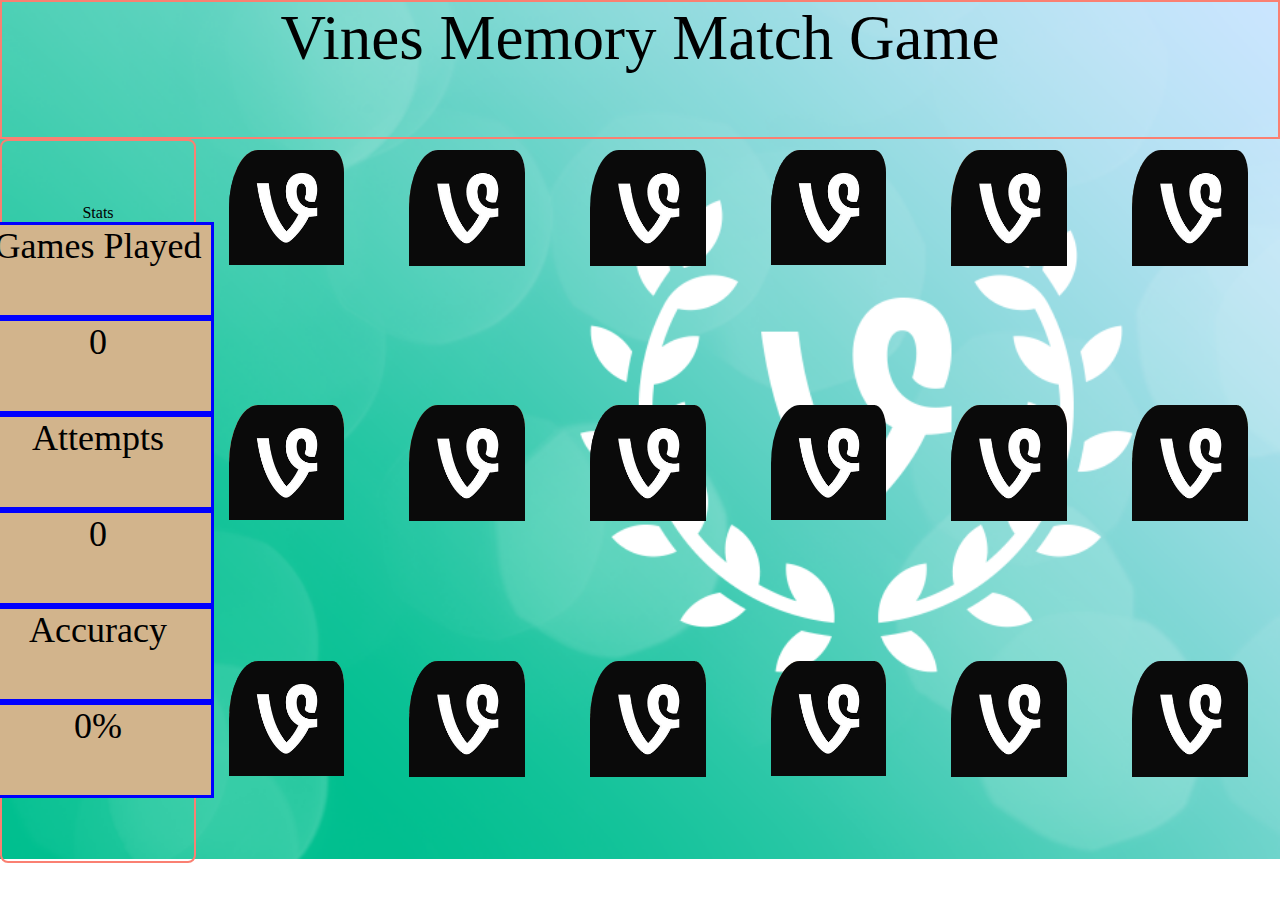
==== index.html @ c5bf3ce8 "video added and css in progress" ====
<!DOCTYPE html>
<html lang="en">
<head>
  <meta charset="UTF-8">
  <meta name="viewport" content="width=device-width, initial-scale=1.0">
  <meta http-equiv="X-UA-Compatible" content="ie=edge">
  <script src="https://ajax.googleapis.com/ajax/libs/jquery/3.4.1/jquery.min.js"></script>  <title>Memory Match | James Dinh</title>
  <script src="/script.js"></script>
  <link href="/style.css" type="text/css" rel="stylesheet">
</head>
<body>
  <header class="memoryMatchTitle">Vines Memory Match Game</header>
  <div class="asidePlusMain">
    <aside class="gameData">Stats
      <div class="asideDiv">Games Played</div>
      <div class="asideDiv gamesPlayed">0</div>
      <div class="asideDiv">Attempts</div>
      <div class="asideDiv gameAttempts">0</div>
      <div class="asideDiv">Accuracy</div>
      <div class="asideDiv gameAccuracy">0%</div>
  </aside>
    <main class="gameSpace">
      <div class="row">
        <div class="card" id="card0" data-cardtype="">
        </div>
        <div class="card" id="card1" data-cardtype="">
        </div>
        <div class="card" id="card2" data-cardtype="">
        </div>
        <div class="card" id="card3" data-cardtype="">
        </div>
        <div class="card" id="card4" data-cardtype="">
        </div>
        <div class="card" id="card5" data-cardtype="">
        </div>
      </div>
      <div class="row">
        <div class="card" id="card6" data-cardtype="">
        </div>
        <div class="card" id="card7" data-cardtype="">
        </div>
        <div class="card" id="card8" data-cardtype="">
        </div>
        <div class="card" id="card9" data-cardtype="">
        </div>
        <div class="card" id="card10" data-cardtype="">
        </div>
        <div class="card" id="card11" data-cardtype="">
        </div>
      </div>
    <div class="row">
      <div class="card" id="card12" data-cardtype="">
      </div>
      <div class="card" id="card13" data-cardtype="">
      </div>
      <div class="card" id="card14" data-cardtype="">
      </div>
      <div class="card" id="card15" data-cardtype="">
      </div>
      <div class="card" id="card16" data-cardtype="">
      </div>
      <div class="card" id="card17" data-cardtype="">
      </div>
    </div>
  </main>
  </div>
  <div class="modal">
    <div class="modal-content">
      <iframe width="360" height="225" src="https://www.youtube.com/embed/Sdkwu2FvFfI" frameborder="0"
      allow="accelerometer; autoplay; encrypted-media; gyroscope; picture-in-picture" allowfullscreen></iframe>
    <!-- <img src="assets/images/Goodjob gif.gif" class="winGame"> -->
    <button class="buttonPlayAgain">Play Again!</button>
    <button class="refreshButton">Refresh</button>
  </div>
  </div>
</body>
</html>
---- style.css ----
body{
    background-repeat: no-repeat;
  background-size: cover;
  background-image: url(/assets/images/vineminifest_1.png);
  margin: 0;
  overflow: hidden;
}
.memoryMatchTitle{
  border: 2px solid salmon;
  height: 15vh;
  font-size: 7vh;
  text-align: center;
}
.asidePlusMain{
  display: flex;
  flex-direction: row;
  height: 80vh;

}

aside{
  width:15%;
  border: 2px solid salmon;
  border-radius:8px;
  height:100%;
  display: flex;
  flex-direction: column;
  align-items: center;
  justify-content: center;

}

.gameSpace{
  width: 85%;
  display: flex;
  flex-direction: column;

}
.card{
  height: 26vmin;
  width: 19vmin;
  position: relative;
  margin: 1% 3%;
}
.asideDiv{
  background-color: tan;
  width: 25vmin;
  height: 10vmin;
  border: 3px solid blue;
  text-align: center;
  font-size: 4vmin;
}
.row{
  display: flex;
  height: 100%;
}

.back, .front{
  position: absolute;
  height: 100%;
  width: 100%;
  background-size: contain;
  background-repeat: no-repeat;
  border-radius: 25% 10%;
}
.back{
  background-image: url(/assets/images/vine.png);
}
.wednesday{
  background-image: url(/assets/images/Its\ wednesday.gif);
}
.hidden{
  display:none;
}
.okGif{
  background-image: url(/assets/images/ok.gif);
}
.lying{
  background-image: url(/assets/images/why\ you\ lying.gif);

}
.chickenGif{
  background-image: url(/assets/images/lookchickens.gif);
}
.dancingGif{
  background-image: url(/assets/images/dancingtoheart.gif);

}
.merryGif{
  background-image: url(/assets/images/merry.gif);

}
.highfiveGif{
  background-image: url(/assets/images/high.gif);
}
.hatersGif{
  background-image: url(/assets/images//blocking.gif);
}
.mcdsGif{
  background-image: url(/assets/images/mcds.gif);
}
.modal {
  position: fixed;
  left: 0;
  top: 0;
  width: 100%;
  height: 100%;
  background-color: rgba(0, 0, 0, 0.5);
  opacity: 0;
  visibility: hidden;
  transform: scale(1.1);
    }

.showmodal {
  opacity: 1;
  visibility: visible;
  transform: scale(1.0);
  transition: visibility 0s linear 0s, opacity 0.25s 0s, transform 0.25s;
    }

.buttonPlayAgain{
  position: relative;
  left: 3vmin;
  width: 19.5vmin;
  line-height: 3.5vmin;
  cursor: pointer;
  border-radius: 0.25rem;
  background-color: lightgray;
}
.refreshButton{
  position: relative;
  left: 6vmin;
  width: 10.5vmin;
  line-height: 3.5vmin;
  cursor: pointer;
  border-radius: 0.25rem;
  background-color: lightgray;
}
.winGame{
  width: 100%;
}
.modal-content {
  position: absolute;
  top: 50%;
  left: 50%;
  transform: translate(-50%, -50%);
  background-color: white;
  padding: 1rem 1.5rem;
  width: 24rem;
  border-radius: 0.5rem;
}
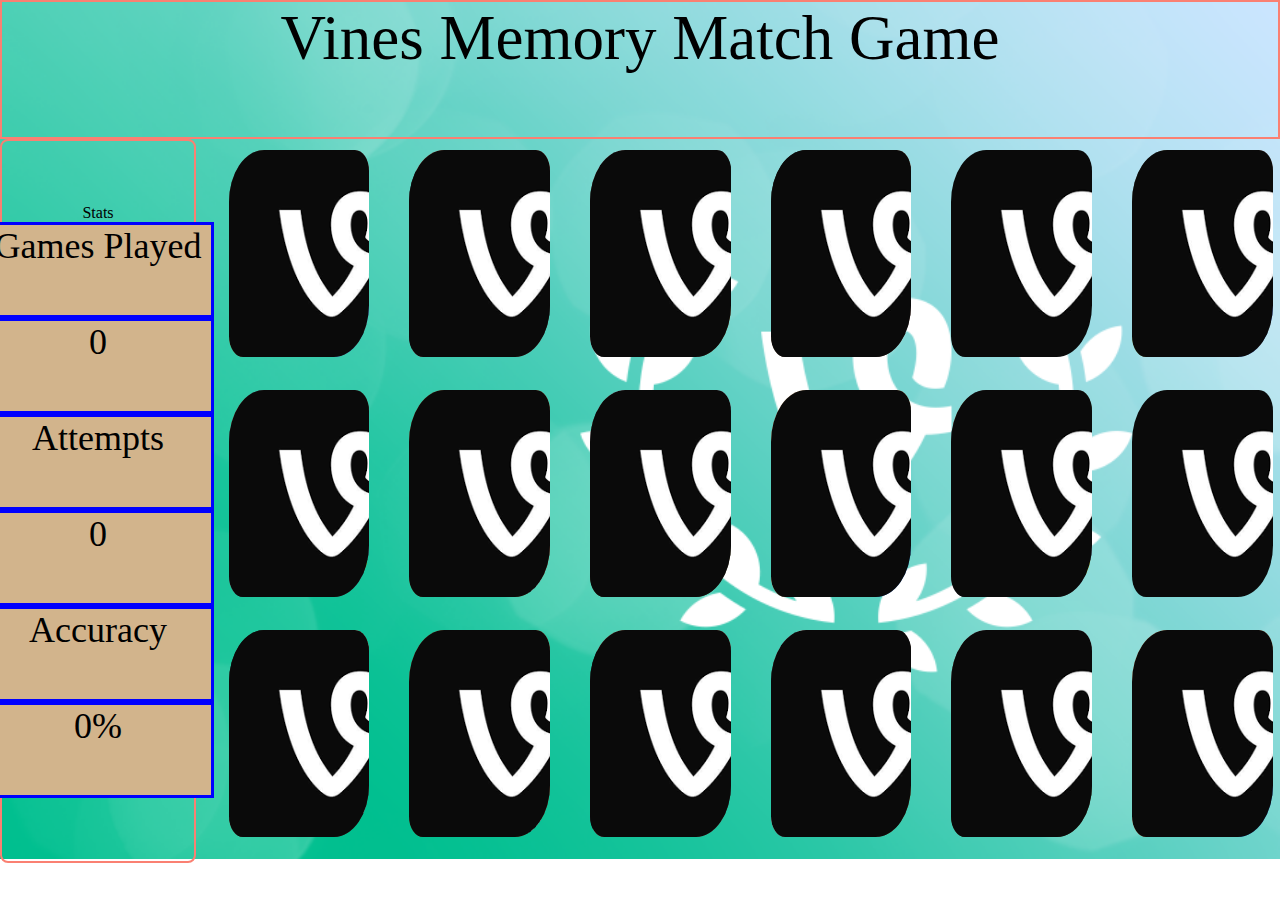
==== commit 5d362ab4: "fixed card size" ====
--- a/index.html
+++ b/index.html
@@ -66,8 +66,8 @@
   </div>
   <div class="modal">
     <div class="modal-content">
-      <iframe width="360" height="225" src="https://www.youtube.com/embed/Sdkwu2FvFfI" frameborder="0"
-      allow="accelerometer; autoplay; encrypted-media; gyroscope; picture-in-picture" allowfullscreen></iframe>
+      <iframe width="360" height="255" src="https://www.youtube.com/embed/1JOS0GHFmBk" frameborder="0"
+        allow="accelerometer; autoplay; encrypted-media; gyroscope; picture-in-picture" allowfullscreen></iframe>
     <!-- <img src="assets/images/Goodjob gif.gif" class="winGame"> -->
     <button class="buttonPlayAgain">Play Again!</button>
     <button class="refreshButton">Refresh</button>
--- a/style.css
+++ b/style.css
@@ -1,5 +1,5 @@
 body{
-    background-repeat: no-repeat;
+  background-repeat: no-repeat;
   background-size: cover;
   background-image: url(/assets/images/vineminifest_1.png);
   margin: 0;
@@ -10,6 +10,7 @@
   height: 15vh;
   font-size: 7vh;
   text-align: center;
+  font-family: c;
 }
 .asidePlusMain{
   display: flex;
@@ -37,8 +38,8 @@
 
 }
 .card{
-  height: 26vmin;
-  width: 19vmin;
+  height: 23vmin;
+  width: 14vmin;
   position: relative;
   margin: 1% 3%;
 }
@@ -58,8 +59,8 @@
 .back, .front{
   position: absolute;
   height: 100%;
-  width: 100%;
-  background-size: contain;
+  width: 11vw;
+  background-size: cover;
   background-repeat: no-repeat;
   border-radius: 25% 10%;
 }
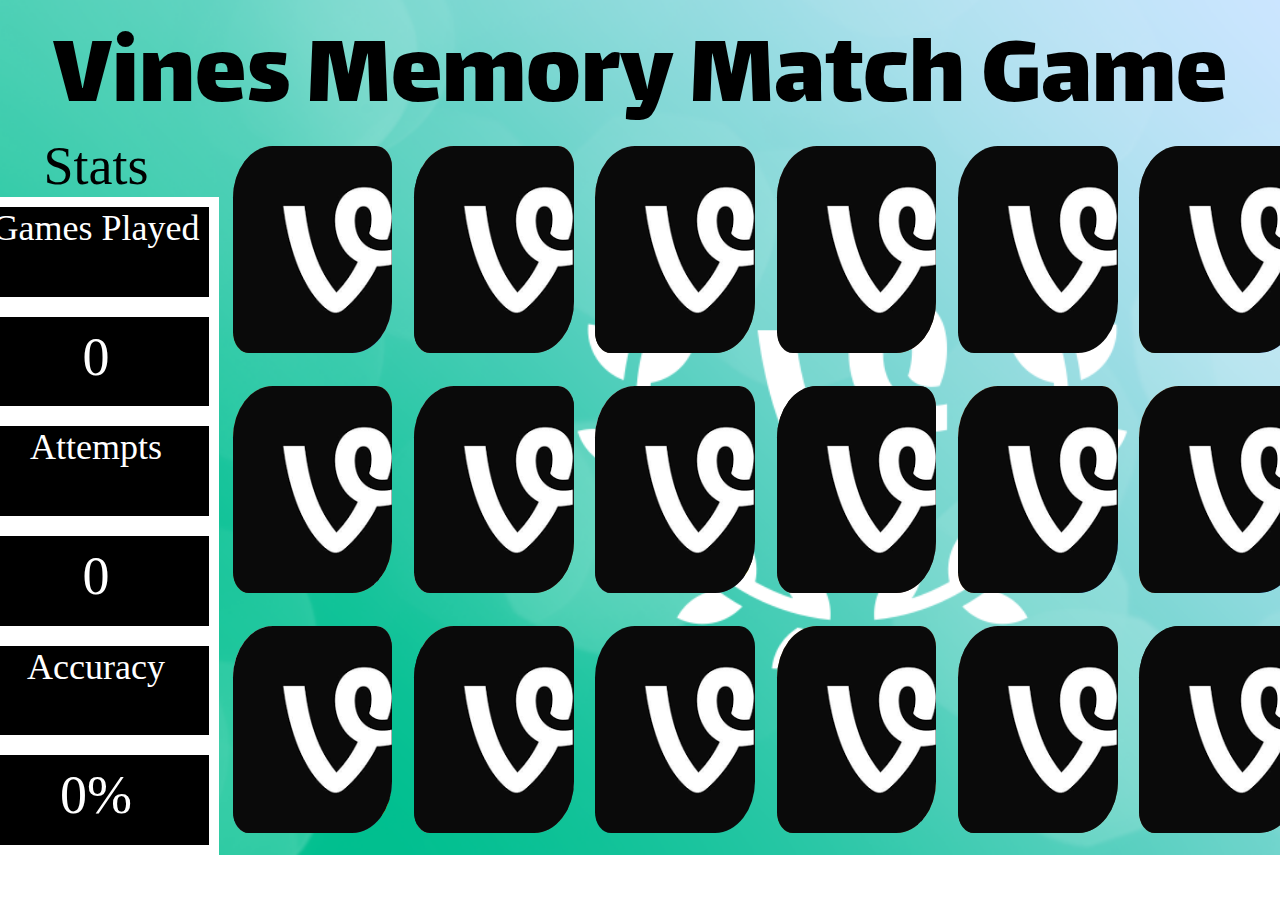
==== commit 08e748f3: "making adjustments to the stats bar and for loop to create cards" ====
--- a/index.html
+++ b/index.html
@@ -7,11 +7,12 @@
   <script src="https://ajax.googleapis.com/ajax/libs/jquery/3.4.1/jquery.min.js"></script>  <title>Memory Match | James Dinh</title>
   <script src="/script.js"></script>
   <link href="/style.css" type="text/css" rel="stylesheet">
-</head>
+  <link href="https://fonts.googleapis.com/css?family=Lalezar&display=swap" rel="stylesheet"></head>
 <body>
   <header class="memoryMatchTitle">Vines Memory Match Game</header>
   <div class="asidePlusMain">
-    <aside class="gameData">Stats
+    <aside class="">
+      <div class="gameData">Stats</div>
       <div class="asideDiv">Games Played</div>
       <div class="asideDiv gamesPlayed">0</div>
       <div class="asideDiv">Attempts</div>
--- a/style.css
+++ b/style.css
@@ -6,29 +6,27 @@
   overflow: hidden;
 }
 .memoryMatchTitle{
-  border: 2px solid salmon;
   height: 15vh;
-  font-size: 7vh;
+  font-size: 11.5vmin;
   text-align: center;
-  font-family: c;
+  font-family: 'Lalezar', cursive;
+  position: relative;
+  bottom: 10%;
 }
 .asidePlusMain{
   display: flex;
   flex-direction: row;
   height: 80vh;
-
 }
 
 aside{
   width:15%;
-  border: 2px solid salmon;
   border-radius:8px;
   height:100%;
   display: flex;
   flex-direction: column;
   align-items: center;
   justify-content: center;
-
 }
 
 .gameSpace{
@@ -41,15 +39,24 @@
   height: 23vmin;
   width: 14vmin;
   position: relative;
-  margin: 1% 3%;
+  margin: 1% 3.75%;
 }
 .asideDiv{
-  background-color: tan;
   width: 25vmin;
   height: 10vmin;
-  border: 3px solid blue;
+  border: 10px solid white;
+  background-color: black;
+  color: white;
   text-align: center;
   font-size: 4vmin;
+}
+.asideDiv:nth-child(odd){
+  line-height: 9vmin;
+  font-size: 6vmin;
+}
+.gameData{
+  position: relative;
+  font-size: 6vmin;
 }
 .row{
   display: flex;
@@ -59,7 +66,7 @@
 .back, .front{
   position: absolute;
   height: 100%;
-  width: 11vw;
+  width: 160%;
   background-size: cover;
   background-repeat: no-repeat;
   border-radius: 25% 10%;
@@ -71,7 +78,7 @@
   background-image: url(/assets/images/Its\ wednesday.gif);
 }
 .hidden{
-  display:none;
+  display: none;
 }
 .okGif{
   background-image: url(/assets/images/ok.gif);
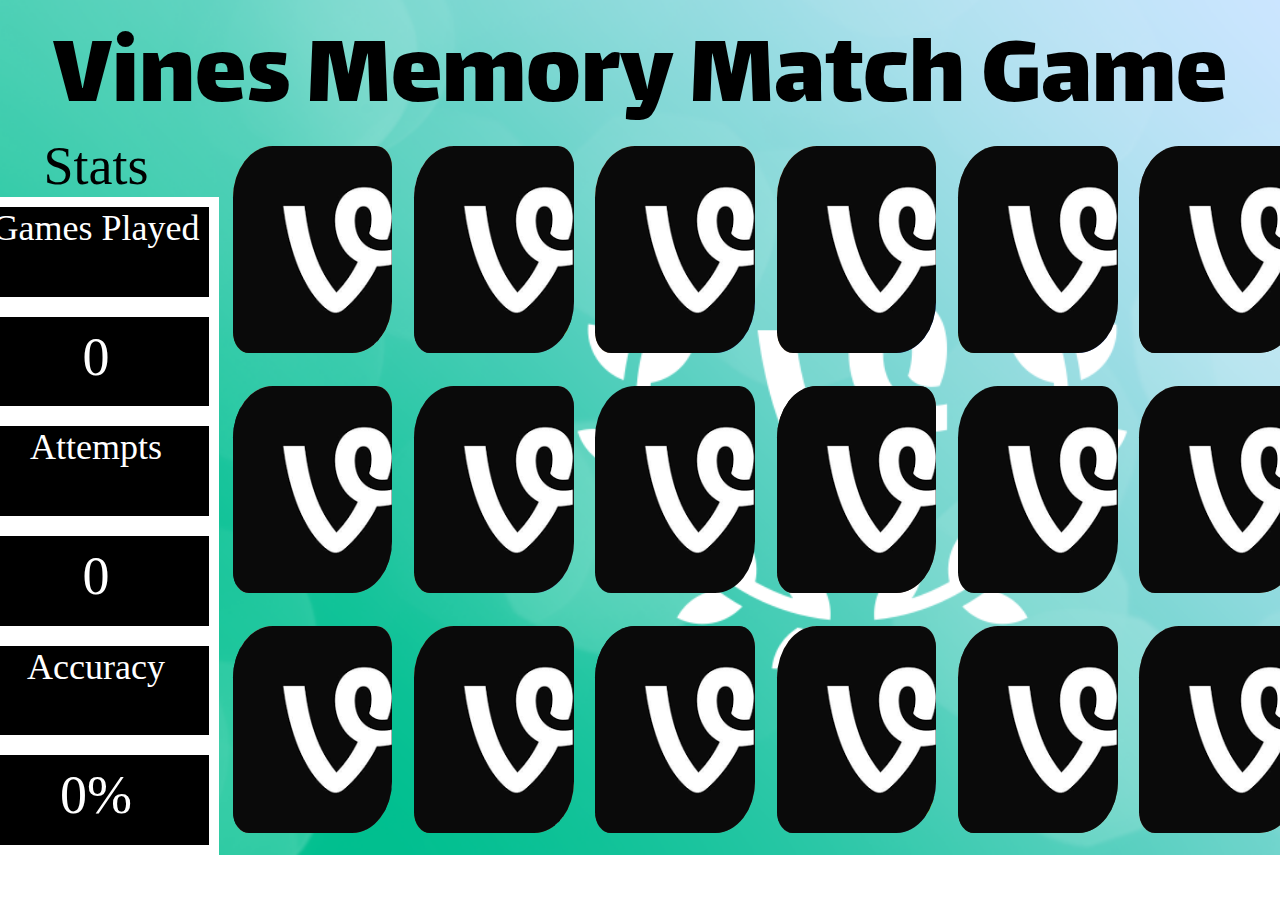
==== commit 14c00ace: "in the process of adding comments" ====
--- a/index.html
+++ b/index.html
@@ -69,7 +69,6 @@
     <div class="modal-content">
       <iframe width="360" height="255" src="https://www.youtube.com/embed/1JOS0GHFmBk" frameborder="0"
         allow="accelerometer; autoplay; encrypted-media; gyroscope; picture-in-picture" allowfullscreen></iframe>
-    <!-- <img src="assets/images/Goodjob gif.gif" class="winGame"> -->
     <button class="buttonPlayAgain">Play Again!</button>
     <button class="refreshButton">Refresh</button>
   </div>
--- a/style.css
+++ b/style.css
@@ -33,13 +33,30 @@
   width: 85%;
   display: flex;
   flex-direction: column;
-
 }
 .card{
   height: 23vmin;
   width: 14vmin;
   position: relative;
   margin: 1% 3.75%;
+}
+.card:hover{
+  cursor: pointer;
+}
+.overlay {
+  position: absolute;
+  top: 0;
+  bottom: 0;
+  left: 0;
+  right: 0;
+  height: 100%;
+  width: 100%;
+  opacity: 0;
+  transition: .5s ease;
+  background-color: #008CBA;
+}
+.card:hover .overlay {
+  opacity: 1;
 }
 .asideDiv{
   width: 25vmin;
@@ -118,14 +135,12 @@
   visibility: hidden;
   transform: scale(1.1);
     }
-
 .showmodal {
   opacity: 1;
   visibility: visible;
   transform: scale(1.0);
   transition: visibility 0s linear 0s, opacity 0.25s 0s, transform 0.25s;
     }
-
 .buttonPlayAgain{
   position: relative;
   left: 3vmin;
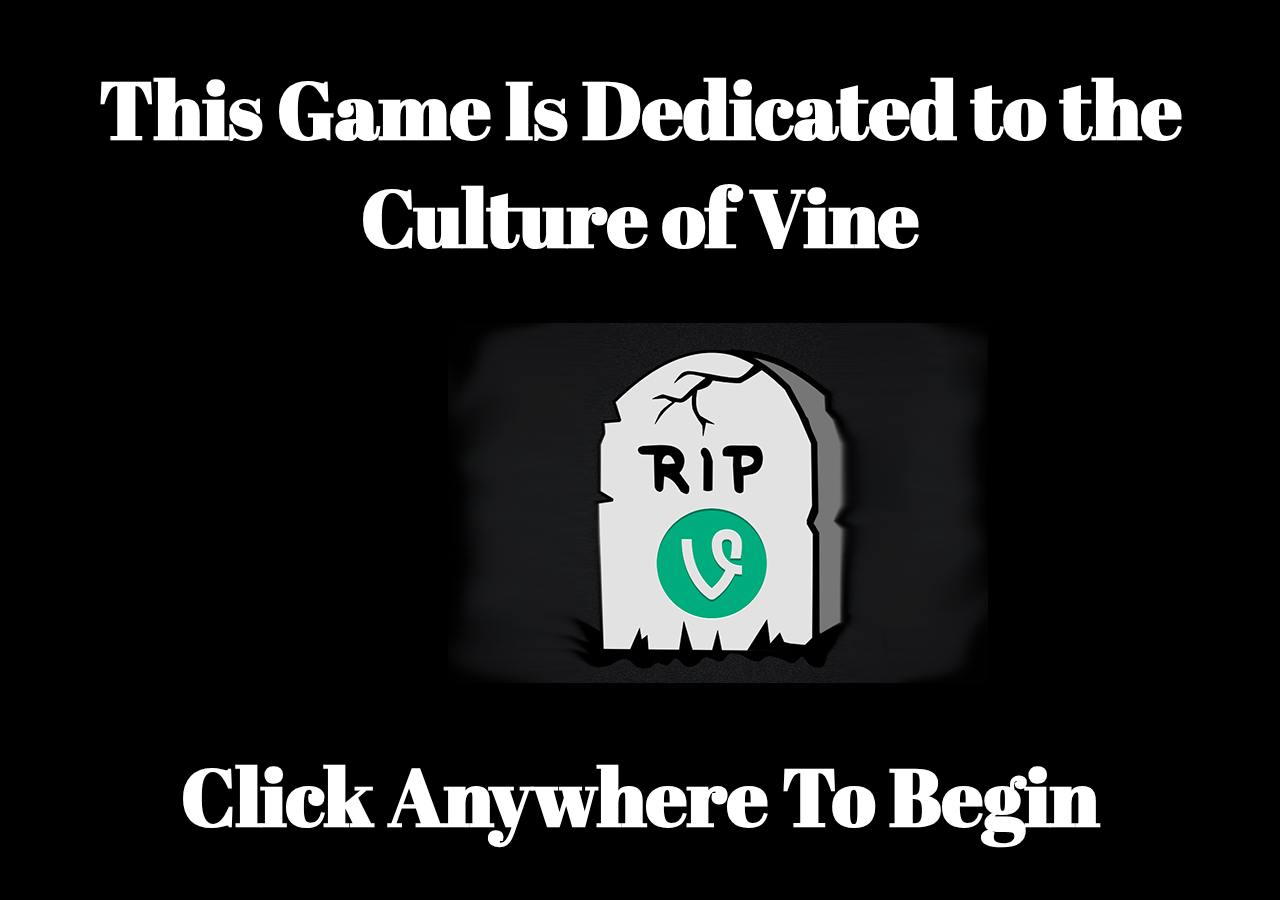
==== commit 9f5f06d0: "added start up modal and cleaned up font from the title and the modal" ====
--- a/index.html
+++ b/index.html
@@ -7,7 +7,8 @@
   <script src="https://ajax.googleapis.com/ajax/libs/jquery/3.4.1/jquery.min.js"></script>  <title>Memory Match | James Dinh</title>
   <script src="/script.js"></script>
   <link href="/style.css" type="text/css" rel="stylesheet">
-  <link href="https://fonts.googleapis.com/css?family=Lalezar&display=swap" rel="stylesheet"></head>
+  <link href="https://fonts.googleapis.com/css?family=Abril+Fatface|Calistoga|Fjalla+One&display=swap" rel="stylesheet">
+  <link href="https://fonts.googleapis.com/css?family=Arvo|Francois+One|Fredoka+One|Prata&display=swap" rel="stylesheet">
 <body>
   <header class="memoryMatchTitle">Vines Memory Match Game</header>
   <div class="asidePlusMain">
@@ -21,6 +22,7 @@
       <div class="asideDiv gameAccuracy">0%</div>
   </aside>
     <main class="gameSpace">
+      <!-- There are three rows, cards are static, but the front and backs are dynamic -->
       <div class="row">
         <div class="card" id="card0" data-cardtype="">
         </div>
@@ -67,11 +69,18 @@
   </div>
   <div class="modal">
     <div class="modal-content">
+      <!-- I have a youtube video linked that pops-up after you win in the finishing modal -->
       <iframe width="360" height="255" src="https://www.youtube.com/embed/1JOS0GHFmBk" frameborder="0"
         allow="accelerometer; autoplay; encrypted-media; gyroscope; picture-in-picture" allowfullscreen></iframe>
     <button class="buttonPlayAgain">Play Again!</button>
     <button class="refreshButton">Refresh</button>
   </div>
   </div>
+  <!-- This is the starting modal div -->
+  <div class="overlay-text">
+    <h1 class="fontStart">This Game Is Dedicated to the Culture of Vine</h1>
+    <img class="ripImg" src="assets/images/new-RIP (1).jpg">
+    <h1 class="fontStart">Click Anywhere To Begin</h1>
+  </div>
 </body>
 </html>
--- a/style.css
+++ b/style.css
@@ -9,7 +9,7 @@
   height: 15vh;
   font-size: 11.5vmin;
   text-align: center;
-  font-family: 'Lalezar', cursive;
+  font-family: 'Prata', serif;
   position: relative;
   bottom: 10%;
 }
@@ -18,7 +18,6 @@
   flex-direction: row;
   height: 80vh;
 }
-
 aside{
   width:15%;
   border-radius:8px;
@@ -27,8 +26,8 @@
   flex-direction: column;
   align-items: center;
   justify-content: center;
-}
-
+  font-family:  cursive;
+}
 .gameSpace{
   width: 85%;
   display: flex;
@@ -65,7 +64,7 @@
   background-color: black;
   color: white;
   text-align: center;
-  font-size: 4vmin;
+  font-size: 3.5vmin;
 }
 .asideDiv:nth-child(odd){
   line-height: 9vmin;
@@ -88,14 +87,19 @@
   background-repeat: no-repeat;
   border-radius: 25% 10%;
 }
+/* This is where all of the images for the cards are */
 .back{
   background-image: url(/assets/images/vine.png);
 }
+.back:hover{
+    transform: rotateY(8deg);
+}
 .wednesday{
   background-image: url(/assets/images/Its\ wednesday.gif);
 }
 .hidden{
   display: none;
+  transition: 500ms ease-in-out;
 }
 .okGif{
   background-image: url(/assets/images/ok.gif);
@@ -124,6 +128,7 @@
 .mcdsGif{
   background-image: url(/assets/images/mcds.gif);
 }
+/* Modals for the start of the game */
 .modal {
   position: fixed;
   left: 0;
@@ -172,3 +177,25 @@
   width: 24rem;
   border-radius: 0.5rem;
 }
+.overlay-text{
+  position: fixed;
+  top: 0;
+  left: 0;
+  right: 0;
+  bottom: 0;
+  z-index: 100;
+  color: white;
+  font-family: 'Franklin Gothic Medium', 'Arial Narrow', Arial, sans-serif;
+  background-color: rgba(0, 0, 0, 1);
+  transition-delay: 1s;
+}
+.fontStart{
+  display: absolute;
+  font-size: 5rem;
+  text-align: center;
+  font-family: 'Abril Fatface', cursive;
+}
+.ripImg{
+  position: relative;
+  left: 35%;
+}
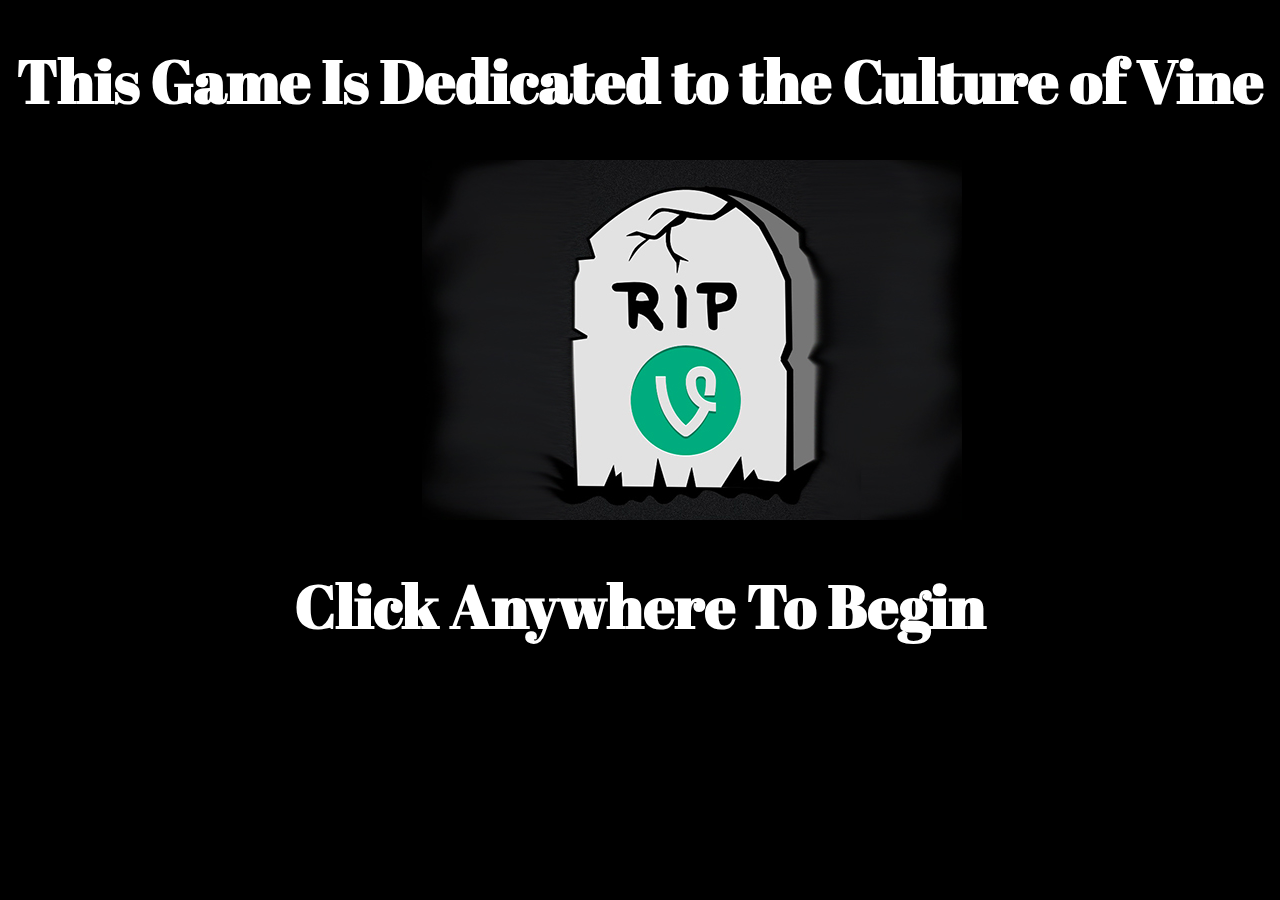
==== commit 6f9c5229: "need to resize in between" ====
--- a/index.html
+++ b/index.html
@@ -9,7 +9,8 @@
   <link href="/style.css" type="text/css" rel="stylesheet">
   <link href="https://fonts.googleapis.com/css?family=Abril+Fatface|Calistoga|Fjalla+One&display=swap" rel="stylesheet">
   <link href="https://fonts.googleapis.com/css?family=Arvo|Francois+One|Fredoka+One|Prata&display=swap" rel="stylesheet">
-<body>
+</head>
+  <body>
   <header class="memoryMatchTitle">Vines Memory Match Game</header>
   <div class="asidePlusMain">
     <aside class="">
@@ -69,9 +70,6 @@
   </div>
   <div class="modal">
     <div class="modal-content">
-      <!-- I have a youtube video linked that pops-up after you win in the finishing modal -->
-      <iframe width="360" height="255" src="https://www.youtube.com/embed/1JOS0GHFmBk" frameborder="0"
-        allow="accelerometer; autoplay; encrypted-media; gyroscope; picture-in-picture" allowfullscreen></iframe>
     <button class="buttonPlayAgain">Play Again!</button>
     <button class="refreshButton">Refresh</button>
   </div>
--- a/style.css
+++ b/style.css
@@ -1,13 +1,17 @@
 body{
   background-repeat: no-repeat;
   background-size: cover;
-  background-image: url(/assets/images/vineminifest_1.png);
+  background-color: #00b386;
+  background-image: url(assets/images/vineminifest_1.png);
   margin: 0;
   overflow: hidden;
 }
+.back{
+  opacity: 0;
+}
 .memoryMatchTitle{
   height: 15vh;
-  font-size: 11.5vmin;
+  font-size: 95px;
   text-align: center;
   font-family: 'Prata', serif;
   position: relative;
@@ -21,7 +25,6 @@
 aside{
   width:15%;
   border-radius:8px;
-  height:100%;
   display: flex;
   flex-direction: column;
   align-items: center;
@@ -34,8 +37,8 @@
   flex-direction: column;
 }
 .card{
-  height: 23vmin;
-  width: 14vmin;
+  height: 10vw;
+  width: 6vw;
   position: relative;
   margin: 1% 3.75%;
 }
@@ -48,7 +51,6 @@
   bottom: 0;
   left: 0;
   right: 0;
-  height: 100%;
   width: 100%;
   opacity: 0;
   transition: .5s ease;
@@ -58,21 +60,21 @@
   opacity: 1;
 }
 .asideDiv{
-  width: 25vmin;
-  height: 10vmin;
+  width: 13vw;
+  height: 10vw;
   border: 10px solid white;
   background-color: black;
   color: white;
   text-align: center;
-  font-size: 3.5vmin;
+  font-size: 35px;
 }
 .asideDiv:nth-child(odd){
   line-height: 9vmin;
-  font-size: 6vmin;
+  font-size: 55px;
 }
 .gameData{
   position: relative;
-  font-size: 6vmin;
+  font-size: 50px;
 }
 .row{
   display: flex;
@@ -82,7 +84,7 @@
 .back, .front{
   position: absolute;
   height: 100%;
-  width: 160%;
+  width: 170%;
   background-size: cover;
   background-repeat: no-repeat;
   border-radius: 25% 10%;
@@ -174,7 +176,7 @@
   transform: translate(-50%, -50%);
   background-color: white;
   padding: 1rem 1.5rem;
-  width: 24rem;
+  width: 20vw;
   border-radius: 0.5rem;
 }
 .overlay-text{
@@ -183,7 +185,7 @@
   left: 0;
   right: 0;
   bottom: 0;
-  z-index: 100;
+  z-index: 1;
   color: white;
   font-family: 'Franklin Gothic Medium', 'Arial Narrow', Arial, sans-serif;
   background-color: rgba(0, 0, 0, 1);
@@ -191,11 +193,191 @@
 }
 .fontStart{
   display: absolute;
-  font-size: 5rem;
+  font-size: 80px;
   text-align: center;
   font-family: 'Abril Fatface', cursive;
 }
 .ripImg{
   position: relative;
-  left: 35%;
-}
+  left: 36%;
+}
+
+/* @media only screen and (max-width: 2062px){
+
+} */
+
+@media only screen and (max-width: 1712px){
+  .ripImg{
+  left: 33%;
+  }
+  .fontStart{
+  font-size: 60px;
+}
+  .row{
+    flex-wrap: wrap;
+  }
+}
+
+@media only screen and (max-width: 1315px){
+.memoryMatchTitle{
+  font-size: 65px;
+}
+.asideDiv{
+  font-size: 25px;
+}
+.gameData{
+  font-size: 35px;
+}
+}
+
+@media only screen and (max-width: 915px){
+.memoryMatchTitle{
+  font-size: 50px;
+}
+.asideDiv{
+  font-size: 20px;
+}
+.asideDiv:nth-child(odd){
+  line-height: 9vmin;
+  font-size: 40px;
+}
+
+}
+
+
+@media only screen and (max-width: 769px){
+  .asidePlusMain{
+  height: 100vh;
+}
+.memoryMatchTitle{
+  display: none;
+}
+.asidePlusMain{
+  display: flex;
+  flex-direction: column;
+}
+aside{
+  width:100%;
+  border-radius:8px;
+  display: flex;
+  flex-direction: row;
+  align-items: center;
+  justify-content: center;
+  font-family:  cursive;
+}
+.gameData{
+  position: relative;
+  font-size: 0;
+}
+.gameSpace{
+  margin-top: 5vw;
+  width: 110vw;
+  height: 80vw;
+  display: flex;
+  flex-direction: column;
+}
+.card{
+  height: 16vw;
+  width: 8vw;
+  position: relative;
+
+}
+.asideDiv:nth-child(even){
+  font-size: 15px;
+  line-height: 60px;
+}
+.asideDiv:nth-child(odd){
+  line-height: 9vmin;
+  font-size: 28px;
+}
+.asideDiv:nth-child(2){
+  line-height: 30px;
+}
+  .ripImg{
+  text-align: justify;
+  width: 80vw;
+  left: 8%;
+  }
+  .fontStart{
+  font-size: 23px;
+  right: 5vw;
+}
+
+
+}
+
+ @media only screen and (max-width: 581px){
+/* aside{
+
+} */
+.asideDiv:nth-child(odd){
+  line-height: 9vmin;
+  font-size: 20px;
+}
+.asideDiv:nth-child(even){
+  font-size: 13px;
+}
+}
+
+ @media only screen and (max-width: 537px){
+.asideDiv:nth-child(odd){
+  line-height: 10vmin;
+  font-size: 20px;
+}
+.asideDiv:nth-child(even){
+  font-size: 10px;
+  line-height: 10vmin;
+}
+}
+
+ @media only screen and (max-width: 519px){
+.asideDiv{
+  border: 6px solid white;
+}
+.asideDiv:nth-child(odd){
+  line-height: 10vmin;
+  font-size: 20px;
+}
+.asideDiv:nth-child(even){
+  line-height: 10vmin;
+  font-size: 9px;
+}
+.asideDiv:nth-child(2){
+  line-height: 5vmin;
+  font-size: 10px;
+}
+.asideDiv:nth-child(7){
+  font-size: 14px;
+}
+.gameSpace {
+    margin-top: 3vw;
+}
+.card{
+  height: 24vw;
+  width: 14vw;
+  margin-left: 7vw;
+  right: 4.5%;
+}
+.row{
+  height: 33%;
+  width: 94%;
+  justify-content: space-between;
+}
+  .ripImg{
+  text-align: center;
+  top: 40vw;
+  width: 80vw;
+  left: 9%;
+  }
+  .fontStart{
+  position: relative;
+  top: 40vw;
+  font-size: 25px;
+  left: 0vw;
+}
+
+.gameSpace{
+  height: 88%;
+  width:  100%;
+}
+}
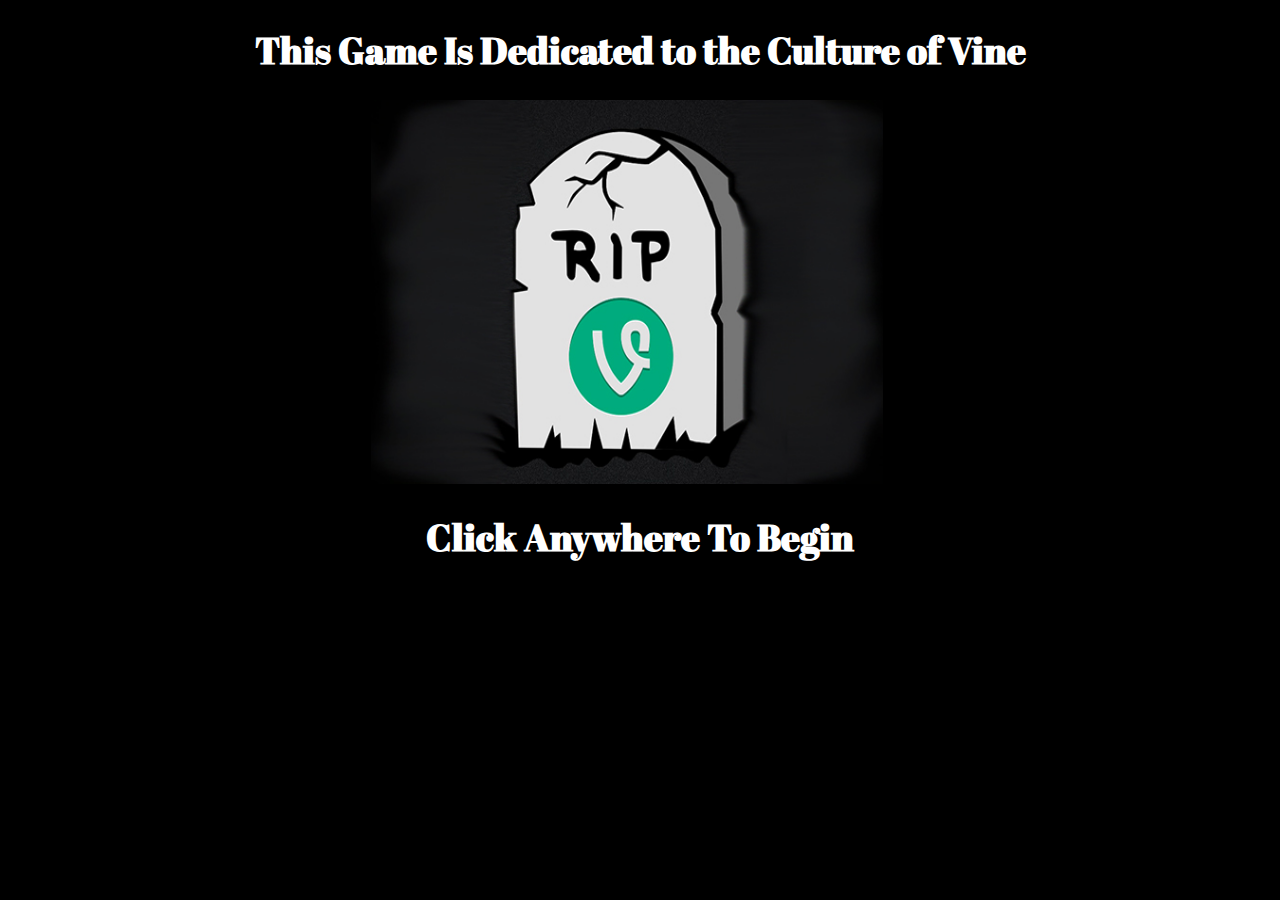
==== commit 6132f6e5: "es6 plus map added" ====
--- a/index.html
+++ b/index.html
@@ -23,7 +23,6 @@
       <div class="asideDiv gameAccuracy">0%</div>
   </aside>
     <main class="gameSpace">
-      <!-- There are three rows, cards are static, but the front and backs are dynamic -->
       <div class="row">
         <div class="card" id="card0" data-cardtype="">
         </div>
@@ -74,7 +73,6 @@
     <button class="refreshButton">Refresh</button>
   </div>
   </div>
-  <!-- This is the starting modal div -->
   <div class="overlay-text">
     <h1 class="fontStart">This Game Is Dedicated to the Culture of Vine</h1>
     <img class="ripImg" src="assets/images/new-RIP (1).jpg">
--- a/style.css
+++ b/style.css
@@ -6,20 +6,14 @@
   margin: 0;
   overflow: hidden;
 }
-.back{
-  opacity: 0;
-}
 .memoryMatchTitle{
   height: 15vh;
-  font-size: 95px;
+  font-size: 105px;
   text-align: center;
   font-family: 'Prata', serif;
-  position: relative;
-  bottom: 10%;
 }
 .asidePlusMain{
   display: flex;
-  flex-direction: row;
   height: 80vh;
 }
 aside{
@@ -37,8 +31,8 @@
   flex-direction: column;
 }
 .card{
-  height: 10vw;
-  width: 6vw;
+  height: 9vw;
+  width: 5vw;
   position: relative;
   margin: 1% 3.75%;
 }
@@ -53,8 +47,6 @@
   right: 0;
   width: 100%;
   opacity: 0;
-  transition: .5s ease;
-  background-color: #008CBA;
 }
 .card:hover .overlay {
   opacity: 1;
@@ -62,25 +54,27 @@
 .asideDiv{
   width: 13vw;
   height: 10vw;
-  border: 10px solid white;
+  border: 7px solid white;
   background-color: black;
   color: white;
   text-align: center;
-  font-size: 35px;
+  font-size: 2vw;
 }
 .asideDiv:nth-child(odd){
   line-height: 9vmin;
-  font-size: 55px;
+  font-size: 3.75vw;
+}
+.asideDiv:nth-child(even){
+  line-height: 8.75vmin;
 }
 .gameData{
   position: relative;
-  font-size: 50px;
+  font-size: 2.50vw;
 }
 .row{
   display: flex;
   height: 100%;
 }
-
 .back, .front{
   position: absolute;
   height: 100%;
@@ -89,13 +83,26 @@
   background-repeat: no-repeat;
   border-radius: 25% 10%;
 }
-/* This is where all of the images for the cards are */
+@keyframes shake {
+  0% { transform: translate(1px, 1px) rotate(0deg); }
+  10% { transform: translate(-1px, -2px) rotate(-1deg); }
+  20% { transform: translate(-3px, 0px) rotate(1deg); }
+  30% { transform: translate(3px, 2px) rotate(0deg); }
+  40% { transform: translate(1px, -1px) rotate(1deg); }
+  50% { transform: translate(-1px, 2px) rotate(-1deg); }
+  60% { transform: translate(-3px, 1px) rotate(0deg); }
+  70% { transform: translate(3px, 1px) rotate(-1deg); }
+  80% { transform: translate(-1px, -1px) rotate(1deg); }
+  90% { transform: translate(1px, 2px) rotate(0deg); }
+  100% { transform: translate(1px, -2px) rotate(-1deg); }
+}
+.back:hover{
+  animation: shake 1s;
+}
 .back{
   background-image: url(/assets/images/vine.png);
 }
-.back:hover{
-    transform: rotateY(8deg);
-}
+
 .wednesday{
   background-image: url(/assets/images/Its\ wednesday.gif);
 }
@@ -142,12 +149,7 @@
   visibility: hidden;
   transform: scale(1.1);
     }
-.showmodal {
-  opacity: 1;
-  visibility: visible;
-  transform: scale(1.0);
-  transition: visibility 0s linear 0s, opacity 0.25s 0s, transform 0.25s;
-    }
+
 .buttonPlayAgain{
   position: relative;
   left: 3vmin;
@@ -201,12 +203,16 @@
   position: relative;
   left: 36%;
 }
-
-/* @media only screen and (max-width: 2062px){
-
-} */
-
-@media only screen and (max-width: 1712px){
+@media only screen and (max-width: 2980px){
+    .card{
+    height: 10vw;
+    width: 6vw;
+  }
+  .memoryMatchTitle{
+    font-size: 5vw;
+  }
+}
+@media only screen and (max-width: 2112px){
   .ripImg{
   left: 33%;
   }
@@ -216,110 +222,87 @@
   .row{
     flex-wrap: wrap;
   }
-}
-
+    .card{
+    height: 11vw;
+    width: 6vw;
+  }
+.asideDiv:nth-child(odd){
+  line-height: 9vmin;
+
+}
+.asideDiv:nth-child(2){
+  line-height: 30px;
+}
+}
+@media only screen and (max-width: 1525px){
+  .ripImg{
+  left: 28%;
+  }
+  .fontStart{
+  font-size: 50px;
+}
+}
+@media only screen and (max-width: 1370px){
+  .asideDiv:nth-child(odd) {
+    font-size: 4.2vw;
+}
+  .asideDiv:nth-child(even) {
+    font-size: 2.7vw;
+}
+  .asideDiv:nth-child(2){
+  line-height: 4vw;
+}
+}
 @media only screen and (max-width: 1315px){
 .memoryMatchTitle{
-  font-size: 65px;
+  font-size: 35px;
 }
 .asideDiv{
   font-size: 25px;
 }
-.gameData{
-  font-size: 35px;
-}
-}
-
-@media only screen and (max-width: 915px){
-.memoryMatchTitle{
-  font-size: 50px;
+
+.card{
+  height: 12vw;
+  width: 6.25vw;
+  margin: 0% 3.75%;
+}
+  .fontStart{
+  font-size: 37px;
+}
+  .ripImg{
+  left: 29vw;
+  width: 40vw;
+  height: 30vw;
+  }
+  .asideDiv:nth-child(odd) {
+    font-size: 4.5vw;
+}
+.asideDiv:nth-child(2){
+  line-height: 4vw;
+}
+}
+@media only screen and (max-width: 817px){
+.asideDiv:nth-child(2){
+  line-height: 4vw;
 }
 .asideDiv{
-  font-size: 20px;
-}
-.asideDiv:nth-child(odd){
-  line-height: 9vmin;
-  font-size: 40px;
-}
-
-}
-
-
-@media only screen and (max-width: 769px){
-  .asidePlusMain{
-  height: 100vh;
-}
-.memoryMatchTitle{
-  display: none;
-}
-.asidePlusMain{
-  display: flex;
-  flex-direction: column;
-}
-aside{
-  width:100%;
-  border-radius:8px;
-  display: flex;
-  flex-direction: row;
-  align-items: center;
-  justify-content: center;
-  font-family:  cursive;
-}
-.gameData{
-  position: relative;
-  font-size: 0;
-}
-.gameSpace{
-  margin-top: 5vw;
-  width: 110vw;
-  height: 80vw;
-  display: flex;
-  flex-direction: column;
-}
-.card{
-  height: 16vw;
-  width: 8vw;
-  position: relative;
-
-}
-.asideDiv:nth-child(even){
-  font-size: 15px;
-  line-height: 60px;
-}
-.asideDiv:nth-child(odd){
-  line-height: 9vmin;
-  font-size: 28px;
-}
-.asideDiv:nth-child(2){
-  line-height: 30px;
-}
-  .ripImg{
-  text-align: justify;
-  width: 80vw;
-  left: 8%;
-  }
-  .fontStart{
-  font-size: 23px;
-  right: 5vw;
-}
-
-
-}
-
- @media only screen and (max-width: 581px){
-/* aside{
-
-} */
-.asideDiv:nth-child(odd){
-  line-height: 9vmin;
-  font-size: 20px;
-}
-.asideDiv:nth-child(even){
-  font-size: 13px;
-}
-}
-
- @media only screen and (max-width: 537px){
+  font-size: 22.5px;
+  border: 2.3px solid white;
+}
+  .ripImg{
+  left: 30vw;
+  width: 40vw;
+  height: 30vw;
+  }
+  .fontStart{
+  position: relative;
+  font-size: 19px;
+}
+.asideDiv:nth-child(odd) {
+    font-size: 4vw;
+}
+}
+ @media only screen and (max-width: 628px){
 .asideDiv:nth-child(odd){
   line-height: 10vmin;
   font-size: 20px;
@@ -329,10 +312,31 @@
   line-height: 10vmin;
 }
 }
-
- @media only screen and (max-width: 519px){
-.asideDiv{
-  border: 6px solid white;
+@media only screen and (max-width: 540px){
+.asideDiv:nth-child(2){
+  line-height: 4vw;
+}
+}
+ @media only screen and (max-width: 415px){
+.memoryMatchTitle{
+  display: none;
+}
+.asidePlusMain{
+  display: flex;
+  flex-direction: column;
+  height:150vh
+}
+aside{
+  width:100%;
+  flex-direction: row;
+}
+.gameData{
+  position: relative;
+  font-size: 0;
+}
+  .fontStart{
+  font-size: 23px;
+  right: 6vw;
 }
 .asideDiv:nth-child(odd){
   line-height: 10vmin;
@@ -340,11 +344,11 @@
 }
 .asideDiv:nth-child(even){
   line-height: 10vmin;
-  font-size: 9px;
+  font-size: 11.3px;
 }
 .asideDiv:nth-child(2){
   line-height: 5vmin;
-  font-size: 10px;
+  font-size: 13px;
 }
 .asideDiv:nth-child(7){
   font-size: 14px;
@@ -356,28 +360,36 @@
   height: 24vw;
   width: 14vw;
   margin-left: 7vw;
+  margin-top: 8px;
   right: 4.5%;
 }
 .row{
-  height: 33%;
-  width: 94%;
+  height: 25%;
+  width: 90%;
   justify-content: space-between;
+  margin-top: 0;
 }
   .ripImg{
   text-align: center;
   top: 40vw;
   width: 80vw;
-  left: 9%;
+  height: 60vw;
+  left: 10%;
   }
   .fontStart{
   position: relative;
   top: 40vw;
-  font-size: 25px;
-  left: 0vw;
-}
-
+  font-size: 16px;
+  right:1vw;
+}
 .gameSpace{
-  height: 88%;
+  height: 80%;
   width:  100%;
-}
-}
+    display: flex;
+  flex-direction: column;
+}
+.asideDiv{
+  width:14.3vw;
+  border: 5px solid white;
+}
+}
